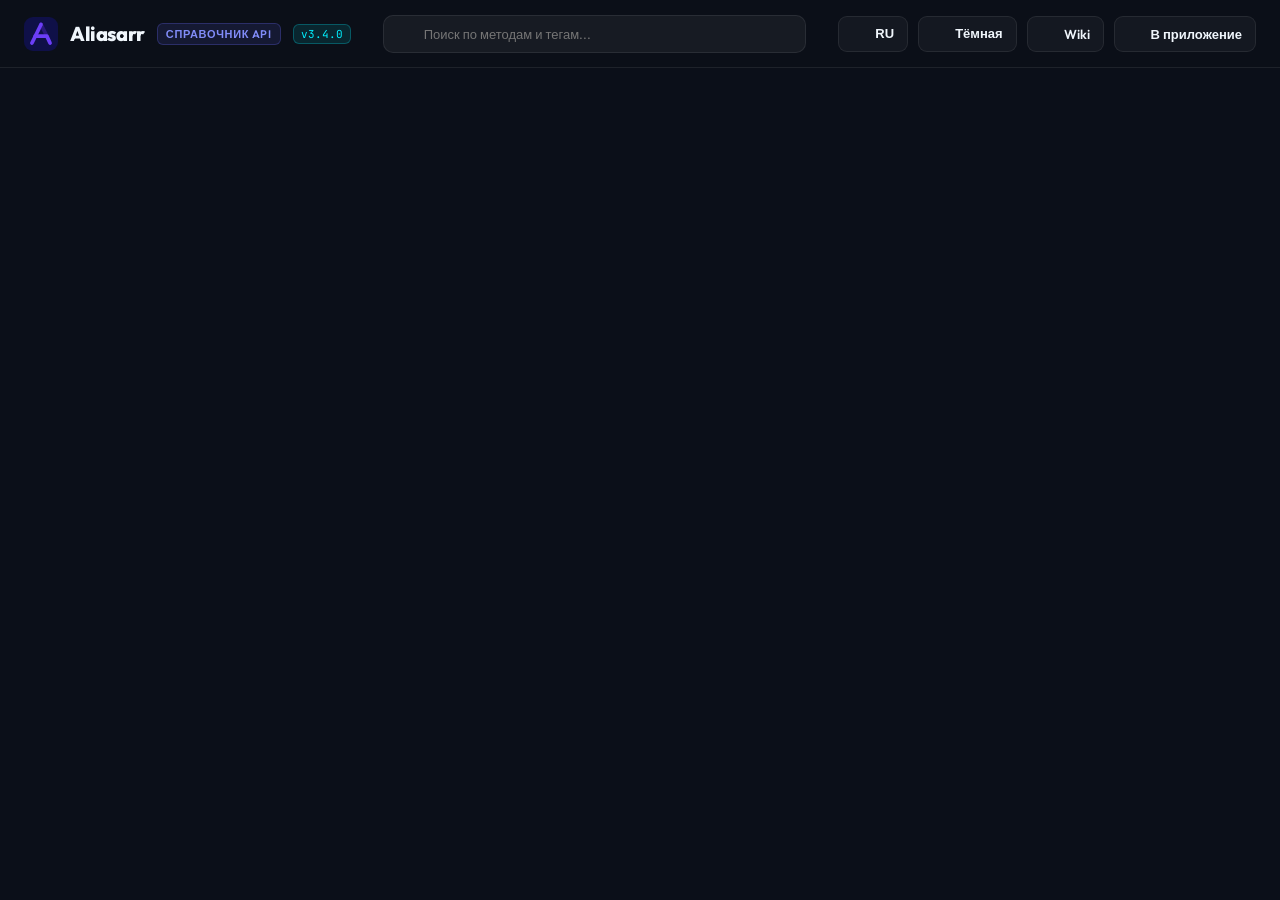
==== web/api-docs.html @ fd9d5093 "chore(sync): auto-merge main into sqlite-upgrade" ====
<!DOCTYPE html>
<html lang="ru" data-theme="dark">
<head>
  <meta charset="UTF-8" />
  <meta name="viewport" content="width=device-width, initial-scale=1.0, maximum-scale=1.0, user-scalable=no, viewport-fit=cover" />
  <title id="api-page-title">Справочник API — Aliasarr</title>
  <link rel="icon" type="image/svg+xml" href="data:image/svg+xml,%3Csvg xmlns='http://www.w3.org/2000/svg' viewBox='0 0 64 64'%3E%3Crect width='64' height='64' rx='17' fill='%230f1048'/%3E%3Cpath d='M32 14L43 36' stroke='%232a197c' stroke-width='7' stroke-linecap='round' stroke-linejoin='round'/%3E%3Cpath d='M15 49L32 14' stroke='%236838f7' stroke-width='7' stroke-linecap='round' stroke-linejoin='round'/%3E%3Cpath d='M21 36H43L49 49' stroke='%236838f7' stroke-width='7' stroke-linecap='round' stroke-linejoin='round'/%3E%3C/svg%3E">
  <link rel="preconnect" href="https://fonts.googleapis.com">
  <link rel="preconnect" href="https://fonts.gstatic.com" crossorigin>
  <link href="https://fonts.googleapis.com/css2?family=JetBrains+Mono:wght@400;500;600;700&family=Outfit:wght@400;500;600;700;800&display=swap" rel="stylesheet">
  <link rel="stylesheet" href="/ui/static/css/swagger-ui.css" />

  <script>
    (function () {
      try {
        var theme = localStorage.getItem("vbeacon_theme") || "dark";
        if (theme !== "light") theme = "dark";
        document.documentElement.setAttribute("data-theme", theme);
        document.documentElement.setAttribute("data-glass", localStorage.getItem("aliasarr_glass") || "off");
        var lang = localStorage.getItem("aliasarr_lang") || "ru";
        document.documentElement.setAttribute("lang", lang);
        document.title = lang === "en" ? "API Reference — Aliasarr" : "Справочник API — Aliasarr";
      } catch (e) {}
    })();
  </script>

  <style>
    :root { --glass-blur: none; }
    :root[data-glass="on"] { --glass-blur: initial; }

  :root {
      --bg: #0b0f19;
      --panel: #121824;
      --panel-alt: #171e2e;
      --border: rgba(255, 255, 255, 0.08);
      --border-hover: rgba(255, 255, 255, 0.16);
      --text: #f0f6fc;
      --text-muted: #8b949e;
      --teal: #00F0FF;
      --violet: #6366f1;
      --primary: #00F0FF;
      --accent: #6366f1;
      --danger: #FF2A4D;
      --success: #10b981;
      --warning: #f59e0b;
      --radius: 12px;
      --radius-sm: 8px;
      --radius-lg: 16px;
      --font-display: 'Outfit', -apple-system, BlinkMacSystemFont, 'Segoe UI', Roboto, sans-serif;
      --font-mono: 'JetBrains Mono', SFMono-Regular, Menlo, Monaco, Consolas, monospace;
      --brand-icon-bg: #0f1048;
      --brand-icon-fg: #6c3ef8;
      --brand-icon-shadow: #2a197c;
      --header-h: 68px;
    }

    [data-theme="light"] {
      --bg: #f8fafc;
      --panel: #ffffff;
      --panel-alt: #f1f5f9;
      --border: #e2e8f0;
      --border-hover: #cbd5e1;
      --text: #0f172a;
      --text-muted: #64748b;
      --teal: #0284c7;
      --violet: #6366f1;
      --primary: #0284c7;
      --accent: #6366f1;
      --danger: #dc2626;
      --success: #059669;
      --warning: #d97706;
      --brand-icon-bg: #e0e7ff;
      --brand-icon-fg: #4f46e5;
      --brand-icon-shadow: #a5b4fc;
    }

    * {
      box-sizing: border-box;
      margin: 0;
      padding: 0;
    }

    body {
      background-color: var(--bg);
      color: var(--text);
      font-family: var(--font-display);
      min-height: 100vh;
      overflow-x: hidden;
      transition: background-color 0.25s ease, color 0.25s ease;
    }

    body[data-lang="ru"] .lang-en { display: none !important; }
    body[data-lang="en"] .lang-ru { display: none !important; }

    /* TOPBAR */
    .api-header {
      position: sticky;
      top: 0;
      z-index: 999;
      height: var(--header-h);
      background: rgba(11, 15, 25, 0.82);
      backdrop-filter: var(--glass-blur, blur(20px));
      -webkit-backdrop-filter: var(--glass-blur, blur(20px));
      border-bottom: 1px solid var(--border);
      display: flex;
      align-items: center;
      padding: 0 24px;
      transition: background 0.25s ease, border-color 0.25s ease;
    }

    [data-theme="light"] .api-header {
      background: rgba(255, 255, 255, 0.88);
    }

    .api-header-inner {
      width: 100%;
      max-width: 1440px;
      margin: 0 auto;
      display: flex;
      align-items: center;
      justify-content: space-between;
      gap: 16px;
    }

    .api-header-left {
      display: flex;
      align-items: center;
      gap: 12px;
      flex-shrink: 0;
    }

    .brand-mark-logo {
      width: 34px;
      height: 34px;
      display: flex;
      align-items: center;
      justify-content: center;
    }

    .brand-icon-svg {
      width: 34px;
      height: 34px;
    }

    .brand-icon-bg { fill: var(--brand-icon-bg); }
    .brand-icon-fg { stroke: var(--brand-icon-fg); }
    .brand-icon-shadow { stroke: var(--brand-icon-shadow); }

    .brand-name {
      font-size: 20px;
      font-weight: 800;
      letter-spacing: -0.02em;
      color: var(--text);
      text-decoration: none;
    }

    .api-badge-sub {
      font-size: 11px;
      font-weight: 600;
      text-transform: uppercase;
      letter-spacing: 0.06em;
      padding: 3px 8px;
      border-radius: 6px;
      background: rgba(99, 102, 241, 0.12);
      border: 1px solid rgba(99, 102, 241, 0.28);
      color: #818cf8;
    }

    .api-badge-version {
      font-family: var(--font-mono);
      font-size: 11px;
      padding: 2px 7px;
      border-radius: 6px;
      background: rgba(0, 240, 255, 0.1);
      border: 1px solid rgba(0, 240, 255, 0.25);
      color: var(--teal);
    }

    .api-header-center {
      flex: 1;
      max-width: 480px;
      margin: 0 16px;
    }

    .api-search-box {
      position: relative;
      width: 100%;
      display: flex;
      align-items: center;
    }

    .api-search-box i,
    .api-search-box svg,
    .api-search-box .lucide {
      position: absolute;
      left: 14px;
      top: 50%;
      transform: translateY(-50%);
      width: 16px;
      height: 16px;
      color: var(--text-muted);
      pointer-events: none;
      z-index: 2;
    }

    .api-search-box input {
      width: 100%;
      height: 38px;
      padding: 0 14px 0 40px;
      background: rgba(255, 255, 255, 0.05);
      border: 1px solid var(--border);
      border-radius: 10px;
      color: var(--text);
      font-family: var(--font-display);
      font-size: 13px;
      outline: none;
      transition: all 0.2s ease;
      box-sizing: border-box;
    }

    [data-theme="light"] .api-search-box input {
      background: #f1f5f9;
    }

    .api-search-box input:focus {
      background: rgba(255, 255, 255, 0.08);
      border-color: var(--teal);
      box-shadow: 0 0 0 3px rgba(0, 240, 255, 0.15);
    }

    .api-header-right {
      display: flex;
      align-items: center;
      gap: 10px;
      flex-shrink: 0;
    }

    .api-action-btn {
      display: inline-flex;
      align-items: center;
      gap: 7px;
      height: 36px;
      padding: 0 13px;
      border-radius: 9px;
      font-size: 13px;
      font-weight: 600;
      color: var(--text);
      background: rgba(255, 255, 255, 0.04);
      border: 1px solid var(--border);
      cursor: pointer;
      text-decoration: none;
      transition: all 0.2s ease;
      user-select: none;
    }

    [data-theme="light"] .api-action-btn {
      background: #ffffff;
      border-color: #cbd5e1;
    }

    .api-action-btn:hover {
      background: rgba(255, 255, 255, 0.09);
      border-color: var(--border-hover);
      color: var(--teal);
      transform: translateY(-1px);
    }

    [data-theme="light"] .api-action-btn:hover {
      background: #f8fafc;
      border-color: #94a3b8;
      color: var(--teal);
    }

    .api-action-btn i,
    .api-action-btn svg,
    .api-action-btn .lucide {
      width: 16px;
      height: 16px;
      flex-shrink: 0;
    }

    /* MAIN CONTAINER */
    .api-main-container {
      max-width: 1440px;
      margin: 0 auto;
      padding: 24px 20px 80px 20px;
    }

    /* HIDE DEFAULT SWAGGER TOPBAR */
    .swagger-ui .topbar {
      display: none !important;
    }

    /* BASE SWAGGER OVERRIDES */
    .swagger-ui {
      font-family: var(--font-display) !important;
      color: var(--text) !important;
    }

    .swagger-ui .wrapper {
      max-width: 100% !important;
      padding: 0 !important;
    }

    /* DARK THEME SWAGGER UI OVERRIDES */
    [data-theme="dark"] .swagger-ui {
      color: #f0f6fc !important;
    }

    [data-theme="dark"] .swagger-ui .info {
      margin: 0 0 28px 0 !important;
      padding: 24px !important;
      background: var(--panel) !important;
      border: 1px solid var(--border) !important;
      border-radius: var(--radius) !important;
    }

    [data-theme="dark"] .swagger-ui .info .title {
      font-family: var(--font-display) !important;
      color: #f8fafc !important;
      font-size: 28px !important;
      font-weight: 800 !important;
    }

    [data-theme="dark"] .swagger-ui .info p,
    [data-theme="dark"] .swagger-ui .info li {
      color: #94a3b8 !important;
      font-size: 14px !important;
      line-height: 1.6 !important;
    }

    [data-theme="dark"] .swagger-ui .info h1,
    [data-theme="dark"] .swagger-ui .info h2,
    [data-theme="dark"] .swagger-ui .info h3 {
      color: #f8fafc !important;
      margin-top: 14px !important;
      font-weight: 700 !important;
    }

    [data-theme="dark"] .swagger-ui .info a {
      color: var(--teal) !important;
    }

    [data-theme="dark"] .swagger-ui .scheme-container {
      background: var(--panel) !important;
      box-shadow: none !important;
      border: 1px solid var(--border) !important;
      border-radius: var(--radius) !important;
      padding: 16px 20px !important;
      margin-bottom: 24px !important;
    }

    [data-theme="dark"] .swagger-ui .schemes > label {
      color: #cbd5e1 !important;
      font-size: 13px !important;
    }

    [data-theme="dark"] .swagger-ui .opblock-tag {
      font-family: var(--font-display) !important;
      font-size: 18px !important;
      font-weight: 700 !important;
      color: #f8fafc !important;
      border-bottom: 1px solid var(--border) !important;
      padding: 14px 0 !important;
    }

    [data-theme="dark"] .swagger-ui .opblock-tag small {
      color: #94a3b8 !important;
      font-size: 13px !important;
      font-weight: 400 !important;
      margin-left: 10px !important;
    }

    [data-theme="dark"] .swagger-ui .opblock-tag svg {
      fill: #94a3b8 !important;
    }

    [data-theme="dark"] .swagger-ui .opblock {
      background: var(--panel) !important;
      border: 1px solid var(--border) !important;
      box-shadow: none !important;
      border-radius: var(--radius-sm) !important;
      margin-bottom: 12px !important;
      transition: border-color 0.2s ease, transform 0.15s ease;
    }

    [data-theme="dark"] .swagger-ui .opblock:hover {
      border-color: var(--border-hover) !important;
    }

    [data-theme="dark"] .swagger-ui .opblock-summary {
      padding: 8px 16px !important;
    }

    [data-theme="dark"] .swagger-ui .opblock-summary-path {
      font-family: var(--font-mono) !important;
      font-size: 13px !important;
      font-weight: 600 !important;
      color: #f8fafc !important;
    }

    [data-theme="dark"] .swagger-ui .opblock-summary-description {
      color: #94a3b8 !important;
      font-size: 13px !important;
    }

    /* Method Badges */
    .swagger-ui .opblock-summary-method {
      font-family: var(--font-mono) !important;
      font-weight: 700 !important;
      font-size: 12px !important;
      border-radius: 6px !important;
      padding: 5px 12px !important;
      min-width: 74px !important;
      text-align: center !important;
    }

    [data-theme="dark"] .swagger-ui .opblock.opblock-get .opblock-summary-method {
      background: rgba(2, 132, 199, 0.2) !important;
      border: 1px solid rgba(56, 189, 248, 0.4) !important;
      color: #38bdf8 !important;
    }

    [data-theme="dark"] .swagger-ui .opblock.opblock-post .opblock-summary-method {
      background: rgba(5, 150, 105, 0.2) !important;
      border: 1px solid rgba(52, 211, 153, 0.4) !important;
      color: #34d399 !important;
    }

    [data-theme="dark"] .swagger-ui .opblock.opblock-put .opblock-summary-method,
    [data-theme="dark"] .swagger-ui .opblock.opblock-patch .opblock-summary-method {
      background: rgba(217, 119, 6, 0.2) !important;
      border: 1px solid rgba(251, 191, 36, 0.4) !important;
      color: #fbbf24 !important;
    }

    [data-theme="dark"] .swagger-ui .opblock.opblock-delete .opblock-summary-method {
      background: rgba(220, 38, 38, 0.2) !important;
      border: 1px solid rgba(248, 113, 113, 0.4) !important;
      color: #f87171 !important;
    }

    [data-theme="dark"] .swagger-ui .opblock-body {
      background: var(--panel-alt) !important;
      border-top: 1px solid var(--border) !important;
    }

    [data-theme="dark"] .swagger-ui .opblock-section-header {
      background: rgba(0, 0, 0, 0.2) !important;
      box-shadow: none !important;
      border-bottom: 1px solid var(--border) !important;
    }

    [data-theme="dark"] .swagger-ui .opblock-section-header h4 {
      color: #e2e8f0 !important;
      font-size: 13px !important;
      font-weight: 700 !important;
    }

    [data-theme="dark"] .swagger-ui table thead tr th,
    [data-theme="dark"] .swagger-ui table thead tr td {
      color: #94a3b8 !important;
      border-bottom: 1px solid var(--border) !important;
      font-size: 12px !important;
    }

    [data-theme="dark"] .swagger-ui .parameters-col_name {
      color: #f8fafc !important;
      font-family: var(--font-mono) !important;
      font-size: 13px !important;
    }

    [data-theme="dark"] .swagger-ui .parameters-col_description {
      color: #94a3b8 !important;
      font-size: 13px !important;
    }

    [data-theme="dark"] .swagger-ui .parameter__name.required:after {
      color: #f87171 !important;
    }

    [data-theme="dark"] .swagger-ui input[type="text"],
    [data-theme="dark"] .swagger-ui textarea,
    [data-theme="dark"] .swagger-ui select {
      background: rgba(255, 255, 255, 0.05) !important;
      border: 1px solid var(--border) !important;
      color: #f8fafc !important;
      border-radius: 6px !important;
      font-family: var(--font-mono) !important;
      font-size: 12px !important;
      padding: 6px 10px !important;
    }

    [data-theme="dark"] .swagger-ui input[type="text"]:focus,
    [data-theme="dark"] .swagger-ui textarea:focus,
    [data-theme="dark"] .swagger-ui select:focus {
      border-color: var(--teal) !important;
      outline: none !important;
    }

    [data-theme="dark"] .swagger-ui .responses-inner {
      padding: 16px 20px !important;
    }

    [data-theme="dark"] .swagger-ui .response-col_status {
      font-family: var(--font-mono) !important;
      font-weight: 700 !important;
      color: #f8fafc !important;
    }

    [data-theme="dark"] .swagger-ui .response-col_description__inner div.markdown p {
      color: #94a3b8 !important;
    }

    [data-theme="dark"] .swagger-ui .highlight-code,
    [data-theme="dark"] .swagger-ui .microlight {
      background: #080a0f !important;
      border: 1px solid var(--border) !important;
      border-radius: 8px !important;
      color: #38bdf8 !important;
      font-family: var(--font-mono) !important;
    }

    [data-theme="dark"] .swagger-ui .btn {
      font-family: var(--font-display) !important;
      font-weight: 600 !important;
      border-radius: 8px !important;
      box-shadow: none !important;
      transition: all 0.2s ease !important;
    }

    [data-theme="dark"] .swagger-ui .btn.authorize {
      background: rgba(16, 185, 129, 0.15) !important;
      border: 1px solid rgba(16, 185, 129, 0.35) !important;
      color: #34d399 !important;
    }

    [data-theme="dark"] .swagger-ui .btn.authorize svg {
      fill: #34d399 !important;
    }

    [data-theme="dark"] .swagger-ui .btn.execute {
      background: var(--teal) !important;
      border-color: var(--teal) !important;
      color: #05070e !important;
    }

    [data-theme="dark"] .swagger-ui .btn.try-out__btn {
      background: rgba(255, 255, 255, 0.06) !important;
      border: 1px solid var(--border) !important;
      color: #f8fafc !important;
    }

    [data-theme="dark"] .swagger-ui .btn.btn-clear {
      background: rgba(255, 255, 255, 0.05) !important;
      border: 1px solid var(--border) !important;
      color: #94a3b8 !important;
    }

    [data-theme="dark"] .swagger-ui section.models {
      background: var(--panel) !important;
      border: 1px solid var(--border) !important;
      border-radius: var(--radius) !important;
    }

    [data-theme="dark"] .swagger-ui section.models h4 {
      color: #f8fafc !important;
      border-bottom: 1px solid var(--border) !important;
    }

    [data-theme="dark"] .swagger-ui .model-title {
      font-family: var(--font-mono) !important;
      color: #cbd5e1 !important;
    }

    [data-theme="dark"] .swagger-ui .model-box {
      background: rgba(0, 0, 0, 0.25) !important;
    }

    [data-theme="dark"] .swagger-ui .dialog-ux .modal-ux {
      background: var(--panel) !important;
      border: 1px solid var(--border) !important;
      border-radius: var(--radius-lg) !important;
      box-shadow: 0 25px 50px -12px rgba(0, 0, 0, 0.7) !important;
    }

    [data-theme="dark"] .swagger-ui .dialog-ux .modal-ux-header {
      border-bottom: 1px solid var(--border) !important;
    }

    [data-theme="dark"] .swagger-ui .dialog-ux .modal-ux-header h3 {
      color: #f8fafc !important;
    }

    [data-theme="dark"] .swagger-ui .dialog-ux .modal-ux-content {
      color: #cbd5e1 !important;
    }

    /* RESPONSIVE */
    @media (max-width: 900px) {
      .api-header {
        height: auto;
        padding: 12px 16px;
      }
      .api-header-inner {
        flex-wrap: wrap;
        gap: 10px;
      }
      .api-header-center {
        order: 3;
        flex: 1 1 100%;
        max-width: 100%;
        margin: 4px 0 0 0;
      }
    }

    @media (max-width: 768px) {
      .api-header {
        height: auto !important;
        padding: 10px 14px !important;
        position: relative !important;
      }
      .api-header-inner {
        flex-direction: column !important;
        align-items: stretch !important;
        gap: 10px !important;
      }
      .api-header-left {
        display: flex !important;
        align-items: center !important;
        justify-content: flex-start !important;
        flex-wrap: wrap !important;
        gap: 8px !important;
        width: 100% !important;
      }
      .brand-name {
        display: inline !important;
        font-size: 18px !important;
      }
      .api-badge-sub {
        font-size: 10.5px !important;
        padding: 2px 6px !important;
      }
      .api-badge-version {
        font-size: 10.5px !important;
        padding: 2px 6px !important;
      }
      .api-header-center {
        order: 2 !important;
        display: block !important;
        width: 100% !important;
        max-width: 100% !important;
        margin: 0 !important;
      }
      .api-search-box input {
        width: 100% !important;
        height: 38px !important;
        box-sizing: border-box !important;
      }
      .api-header-right {
        order: 3 !important;
        display: grid !important;
        grid-template-columns: repeat(2, 1fr) !important;
        gap: 8px !important;
        width: 100% !important;
      }
      .api-action-btn {
        width: 100% !important;
        justify-content: center !important;
        text-align: center !important;
        height: 36px !important;
        padding: 0 10px !important;
        font-size: 12px !important;
        box-sizing: border-box !important;
      }
    }

    /* Floating Scroll to Top */
    .api-floating-bar {
      position: fixed;
      bottom: 24px;
      right: 24px;
      display: flex;
      gap: 8px;
      z-index: 90;
    }

    .api-floating-btn {
      width: 44px;
      height: 44px;
      border-radius: 12px;
      background: var(--panel);
      border: 1px solid var(--border);
      color: var(--text);
      display: flex;
      align-items: center;
      justify-content: center;
      cursor: pointer;
      box-shadow: 0 4px 16px rgba(0, 0, 0, 0.25);
      transition: all 0.2s ease;
    }

    .api-floating-btn:hover {
      border-color: var(--teal, #00F0FF);
      color: var(--teal, #00F0FF);
      transform: translateY(-2px);
    }

    #btn-back-to-top {
      opacity: 0;
      pointer-events: none;
    }

    #btn-back-to-top.visible {
      opacity: 1;
      pointer-events: auto;
    }

    @media (max-width: 768px) {
      .api-floating-bar {
        bottom: calc(20px + env(safe-area-inset-bottom, 0px));
        right: 16px;
      }
    }
  </style>
</head>
<body data-lang="ru">

<header class="api-header">
  <div class="api-header-inner">
    <div class="api-header-left">
      <a href="/" class="brand-mark-logo" title="Aliasarr Home">
        <svg class="brand-icon-svg" viewBox="0 0 32 32" fill="none" xmlns="http://www.w3.org/2000/svg">
          <rect width="32" height="32" rx="8.5" class="brand-icon-bg"/>
          <path d="M16 7L21.5 18" class="brand-icon-shadow" stroke-width="3.5" stroke-linecap="round" stroke-linejoin="round"/>
          <path d="M7.5 24.5L16 7" class="brand-icon-fg" stroke-width="3.5" stroke-linecap="round" stroke-linejoin="round"/>
          <path d="M10.5 18H21.5L24.5 24.5" class="brand-icon-fg" stroke-width="3.5" stroke-linecap="round" stroke-linejoin="round"/>
        </svg>
      </a>
      <a href="/" class="brand-name">Aliasarr</a>
      <span class="api-badge-sub">
        <span class="lang-ru">Справочник API</span>
        <span class="lang-en">API Reference</span>
      </span>
      <span class="api-badge-version">v3.4.0</span>
    </div>

    <div class="api-header-center">
      <div class="api-search-box">
        <i data-lucide="search"></i>
        <input type="text" id="api-search-input" placeholder="Поиск по методам и тегам..." oninput="filterEndpoints(this.value)" />
      </div>
    </div>

    <div class="api-header-right">
      <button class="api-action-btn" onclick="toggleApiLang()" title="Сменить язык / Switch Language" id="btn-lang">
        <i data-lucide="globe"></i>
        <span id="api-lang-text">RU</span>
      </button>
      <button class="api-action-btn" onclick="toggleApiTheme()" title="Сменить тему оформления / Switch Theme" id="btn-theme">
        <i data-lucide="moon" id="api-theme-icon"></i>
        <span id="api-theme-text">
          <span class="lang-ru">Тёмная</span>
          <span class="lang-en">Dark</span>
        </span>
      </button>
      <a href="/docs" class="api-action-btn" title="Wiki & Документация">
        <i data-lucide="book-open"></i>
        <span>Wiki</span>
      </a>
      <a href="/" class="api-action-btn" title="Открыть веб-интерфейс">
        <i data-lucide="arrow-left"></i>
        <span class="lang-ru">В приложение</span>
        <span class="lang-en">Open App</span>
      </a>
    </div>
  </div>
</header>

<main class="api-main-container">
  <div id="swagger-ui"></div>
</main>

<!-- FLOATING CONTROLS -->
<div class="api-floating-bar">
  <button id="btn-back-to-top" class="api-floating-btn" onclick="scrollToTop()" title="Наверх / Scroll to Top" aria-label="Scroll to top">
    <i data-lucide="arrow-up"></i>
  </button>
</div>

<script src="/ui/static/js/lucide.min.js"></script>
<script src="/ui/static/js/swagger-ui-bundle.js"></script>
<script src="/ui/static/js/swagger-ui-standalone-preset.js"></script>

<script>
  var currentLang = localStorage.getItem("aliasarr_lang") || "ru";
  if (currentLang !== "en") currentLang = "ru";

  var currentTheme = localStorage.getItem("vbeacon_theme") || "dark";
  if (currentTheme !== "light") currentTheme = "dark";

  document.body.setAttribute("data-lang", currentLang);
  document.documentElement.setAttribute("data-theme", currentTheme);

  // Initialize Lucide icons
  function refreshIcons() {
    if (window.lucide && typeof window.lucide.createIcons === 'function') {
      window.lucide.createIcons();
    }
  }

  // Update button states
  function updateHeaderControls() {
    var langLabel = document.getElementById("api-lang-text");
    if (langLabel) langLabel.textContent = currentLang.toUpperCase();

    var themeIcon = document.getElementById("api-theme-icon");
    if (themeIcon) {
      themeIcon.setAttribute("data-lucide", currentTheme === "light" ? "sun" : "moon");
    }

    var searchInput = document.getElementById("api-search-input");
    if (searchInput) {
      searchInput.placeholder = currentLang === "ru" ? "Поиск по методам и тегам..." : "Filter methods and tags...";
    }

    var title = document.getElementById("api-page-title");
    if (title) {
      title.textContent = currentLang === "ru" ? "Справочник API — Aliasarr" : "API Reference — Aliasarr";
    }

    refreshIcons();
  }

  // Toggle Theme
  function toggleApiTheme() {
    currentTheme = currentTheme === "dark" ? "light" : "dark";
    document.documentElement.setAttribute("data-theme", currentTheme);
    localStorage.setItem("vbeacon_theme", currentTheme);
    updateHeaderControls();
  }

  // Toggle Language
  function toggleApiLang() {
    currentLang = currentLang === "ru" ? "en" : "ru";
    document.body.setAttribute("data-lang", currentLang);
    document.documentElement.setAttribute("lang", currentLang);
    localStorage.setItem("aliasarr_lang", currentLang);
    updateHeaderControls();

    // Reload Swagger spec with new language
    if (window.ui && window.ui.specActions) {
      var nextSpecUrl = "/openapi.json?lang=" + currentLang;
      window.ui.specActions.updateUrl(nextSpecUrl);
      window.ui.specActions.download(nextSpecUrl);
    }
    setTimeout(translateSwaggerDom, 300);
  }

  // Live filter for Swagger UI operations and tags
  function filterEndpoints(query) {
    var q = (query || "").trim().toLowerCase();
    var tagSections = document.querySelectorAll(".opblock-tag-section");
    tagSections.forEach(function(section) {
      var tagMatch = false;
      var tagEl = section.querySelector(".opblock-tag");
      if (tagEl && tagEl.textContent.toLowerCase().includes(q)) {
        tagMatch = true;
      }

      var opblocks = section.querySelectorAll(".opblock");
      var anyOpMatch = false;
      opblocks.forEach(function(op) {
        if (!q || tagMatch) {
          op.style.display = "";
          anyOpMatch = true;
        } else {
          var text = op.textContent.toLowerCase();
          if (text.includes(q)) {
            op.style.display = "";
            anyOpMatch = true;
          } else {
            op.style.display = "none";
          }
        }
      });

      if (!q || tagMatch || anyOpMatch) {
        section.style.display = "";
      } else {
        section.style.display = "none";
      }
    });
  }

  // Client-side translation of Swagger UI chrome strings
  function translateSwaggerDom() {
    if (currentLang !== "ru") return;

    var translations = [
      { sel: ".btn.try-out__btn", from: "Try it out", to: "Попробовать" },
      { sel: ".btn.try-out__btn.cancel", from: "Cancel", to: "Отмена" },
      { sel: ".btn.execute", from: "Execute", to: "Выполнить запрос" },
      { sel: ".btn.btn-clear", from: "Clear", to: "Очистить" },
      { sel: ".btn.authorize span", from: "Authorize", to: "Авторизация" },
      { sel: ".opblock-section-header h4", from: "Parameters", to: "Параметры" },
      { sel: ".opblock-section-header h4", from: "Responses", to: "Ответы сервера" },
      { sel: ".opblock-description-wrapper p", from: "No parameters", to: "Нет обязательных параметров" },
      { sel: "section.models h4 span", from: "Schemas", to: "Схемы данных" }
    ];

    translations.forEach(function(item) {
      document.querySelectorAll(item.sel).forEach(function(el) {
        if (el.textContent.trim() === item.from) {
          el.textContent = item.to;
        }
      });
    });
  }

  // Back to top logic
  window.addEventListener('scroll', function() {
    var btn = document.getElementById('btn-back-to-top');
    if (!btn) return;
    if (window.scrollY > 300) {
      btn.classList.add('visible');
    } else {
      btn.classList.remove('visible');
    }
  });

  function scrollToTop() {
    window.scrollTo({ top: 0, behavior: 'smooth' });
  }

  // Initialize Swagger UI
  window.addEventListener("DOMContentLoaded", function() {
    updateHeaderControls();

    var specUrl = "/openapi.json?lang=" + currentLang;

    window.ui = SwaggerUIBundle({
      url: specUrl,
      dom_id: "#swagger-ui",
      deepLinking: true,
      presets: [
        SwaggerUIBundle.presets.apis,
        SwaggerUIStandalonePreset
      ],
      plugins: [
        SwaggerUIBundle.plugins.DownloadUrl
      ],
      layout: "BaseLayout",
      displayRequestDuration: true,
      docExpansion: "list",
      defaultModelsExpandDepth: 1,
      defaultModelExpandDepth: 1,
      onComplete: function() {
        // Auto pre-authorize if bootstrap key is provided
        if (window.__ALIASARR_BOOTSTRAP_KEY__) {
          try {
            window.ui.preauthorizeApiKey("ApiKeyAuth", window.__ALIASARR_BOOTSTRAP_KEY__);
          } catch(e) {}
        }
        translateSwaggerDom();
      }
    });

    // Observe DOM changes to maintain Russian translations dynamically
    var observer = new MutationObserver(function() {
      if (currentLang === "ru") {
        translateSwaggerDom();
      }
    });

    var container = document.getElementById("swagger-ui");
    if (container) {
      observer.observe(container, { childList: true, subtree: true });
    }
  });
</script>
</body>
</html>
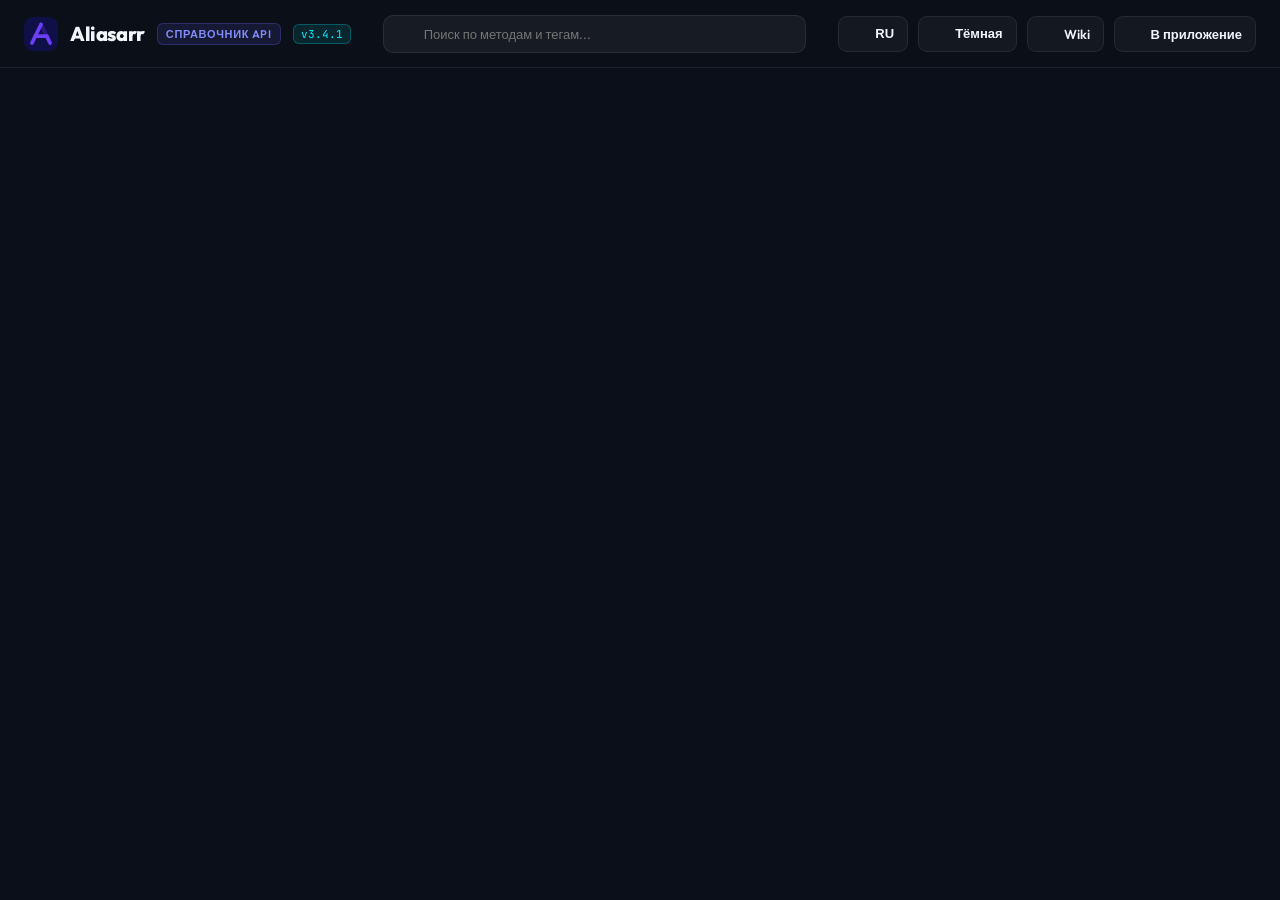
==== commit c7236eca: "chore(sync): auto-merge main into sqlite-upgrade" ====
--- a/web/api-docs.html
+++ b/web/api-docs.html
@@ -742,7 +742,7 @@
         <span class="lang-ru">Справочник API</span>
         <span class="lang-en">API Reference</span>
       </span>
-      <span class="api-badge-version">v3.4.0</span>
+      <span class="api-badge-version">v3.4.1</span>
     </div>
 
     <div class="api-header-center">
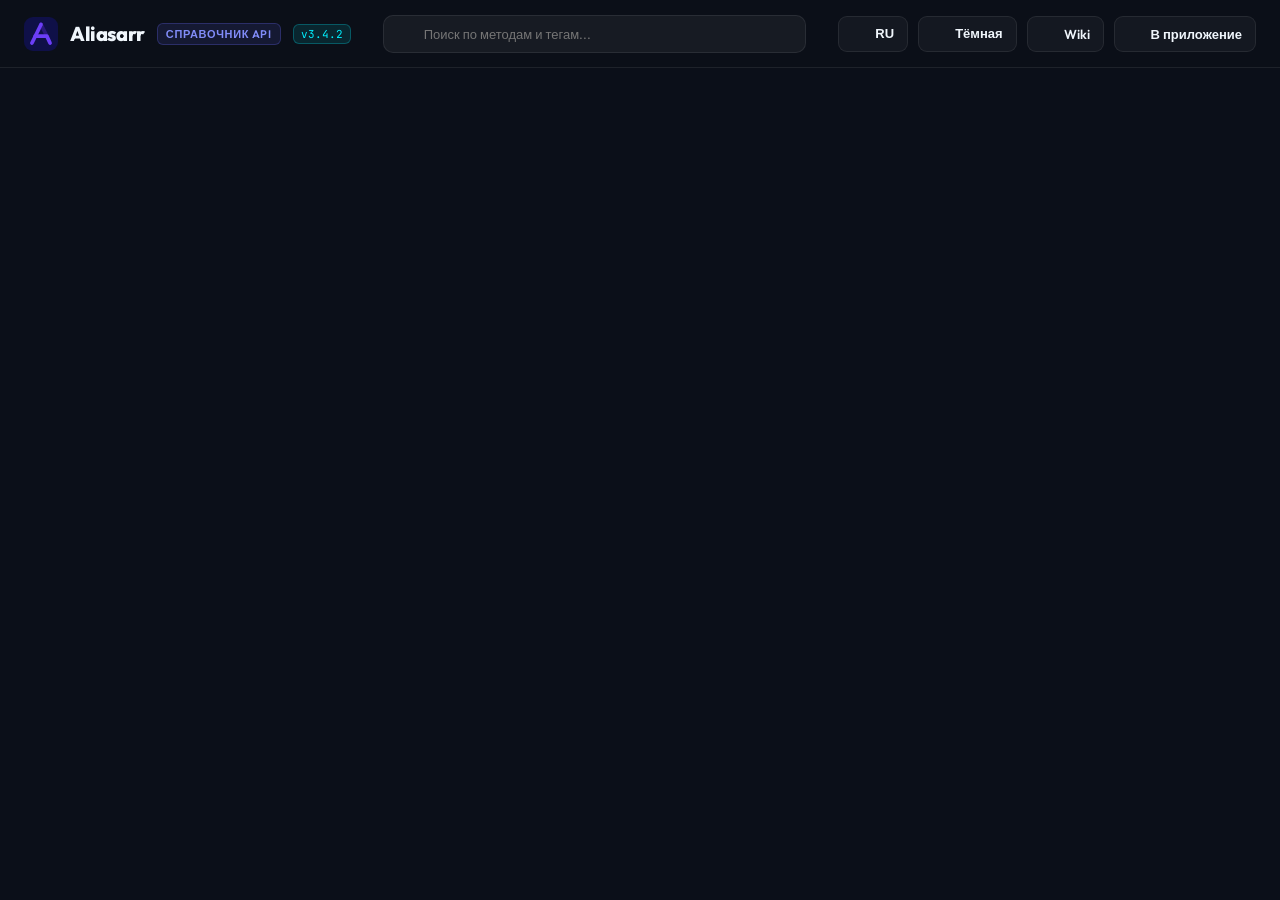
==== commit 9b0eef8f: "chore(sync): auto-merge main into sqlite-upgrade" ====
--- a/web/api-docs.html
+++ b/web/api-docs.html
@@ -742,7 +742,7 @@
         <span class="lang-ru">Справочник API</span>
         <span class="lang-en">API Reference</span>
       </span>
-      <span class="api-badge-version">v3.4.1</span>
+      <span class="api-badge-version">v3.4.2</span>
     </div>
 
     <div class="api-header-center">
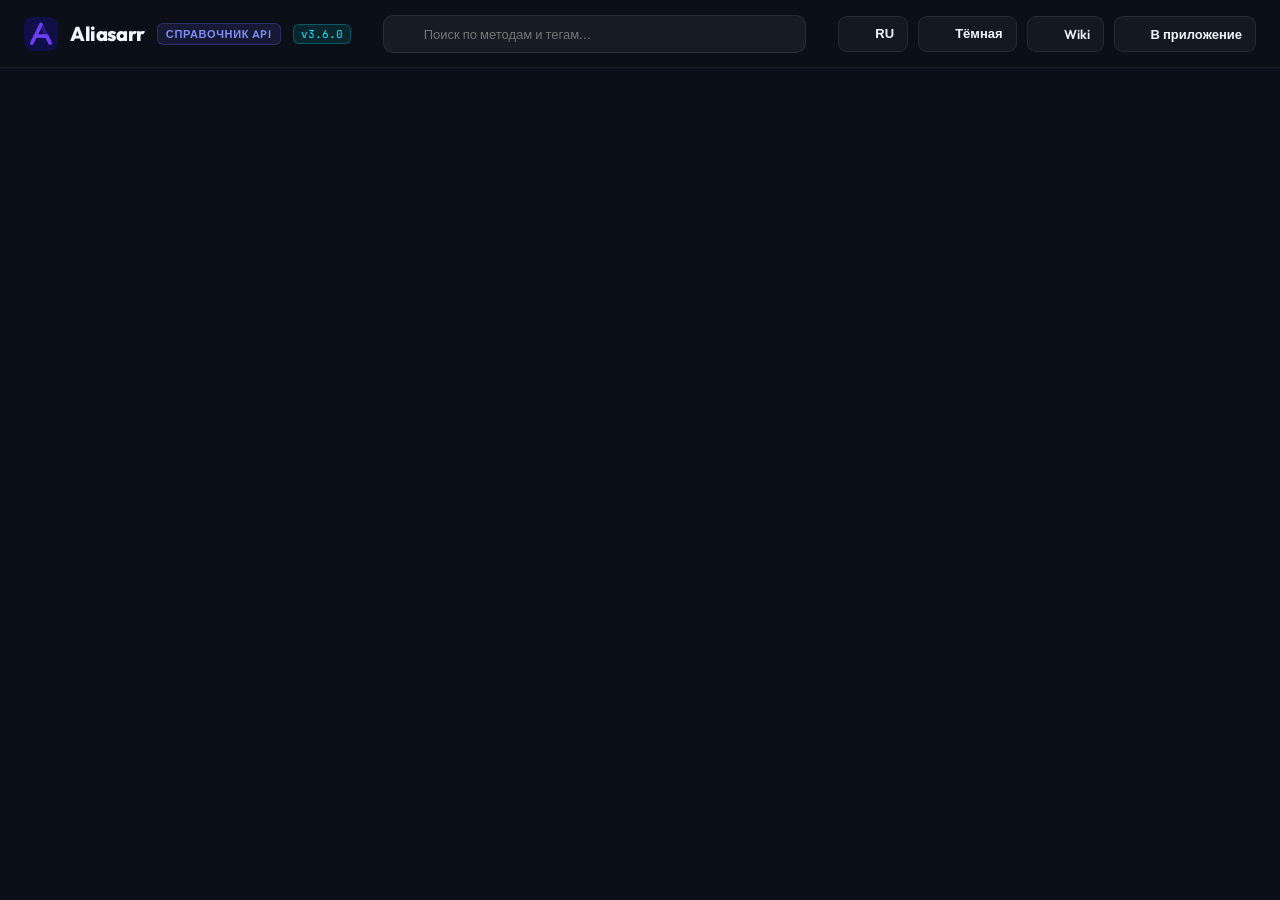
==== commit 6da2b507: "chore(release): bump version to v3.6.0" ====
--- a/web/api-docs.html
+++ b/web/api-docs.html
@@ -742,7 +742,7 @@
         <span class="lang-ru">Справочник API</span>
         <span class="lang-en">API Reference</span>
       </span>
-      <span class="api-badge-version">v3.4.2</span>
+      <span class="api-badge-version">v3.6.0</span>
     </div>
 
     <div class="api-header-center">
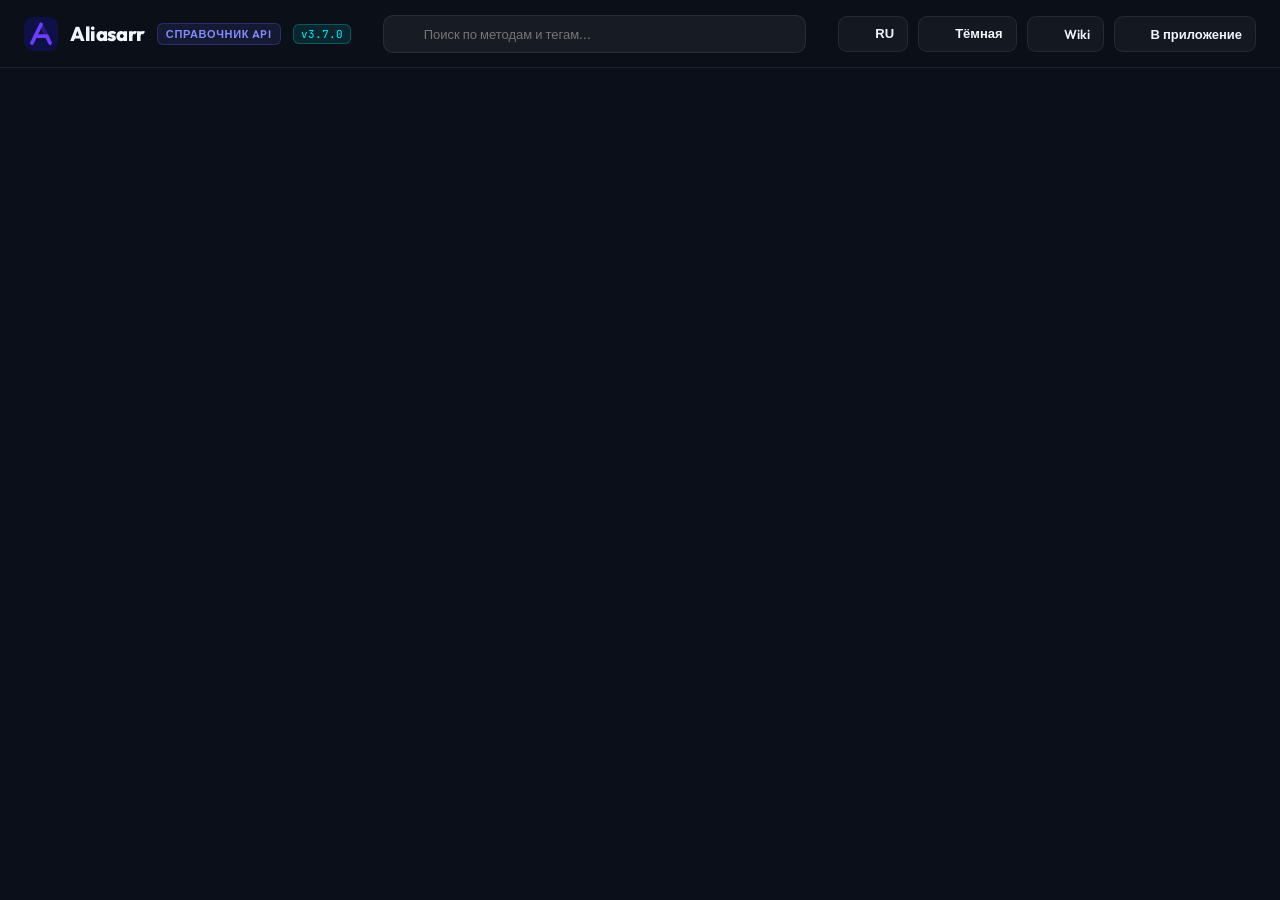
==== commit 4581aa55: "chore(release): bump version to v3.7.0" ====
--- a/web/api-docs.html
+++ b/web/api-docs.html
@@ -742,7 +742,7 @@
         <span class="lang-ru">Справочник API</span>
         <span class="lang-en">API Reference</span>
       </span>
-      <span class="api-badge-version">v3.6.0</span>
+      <span class="api-badge-version">v3.7.0</span>
     </div>
 
     <div class="api-header-center">
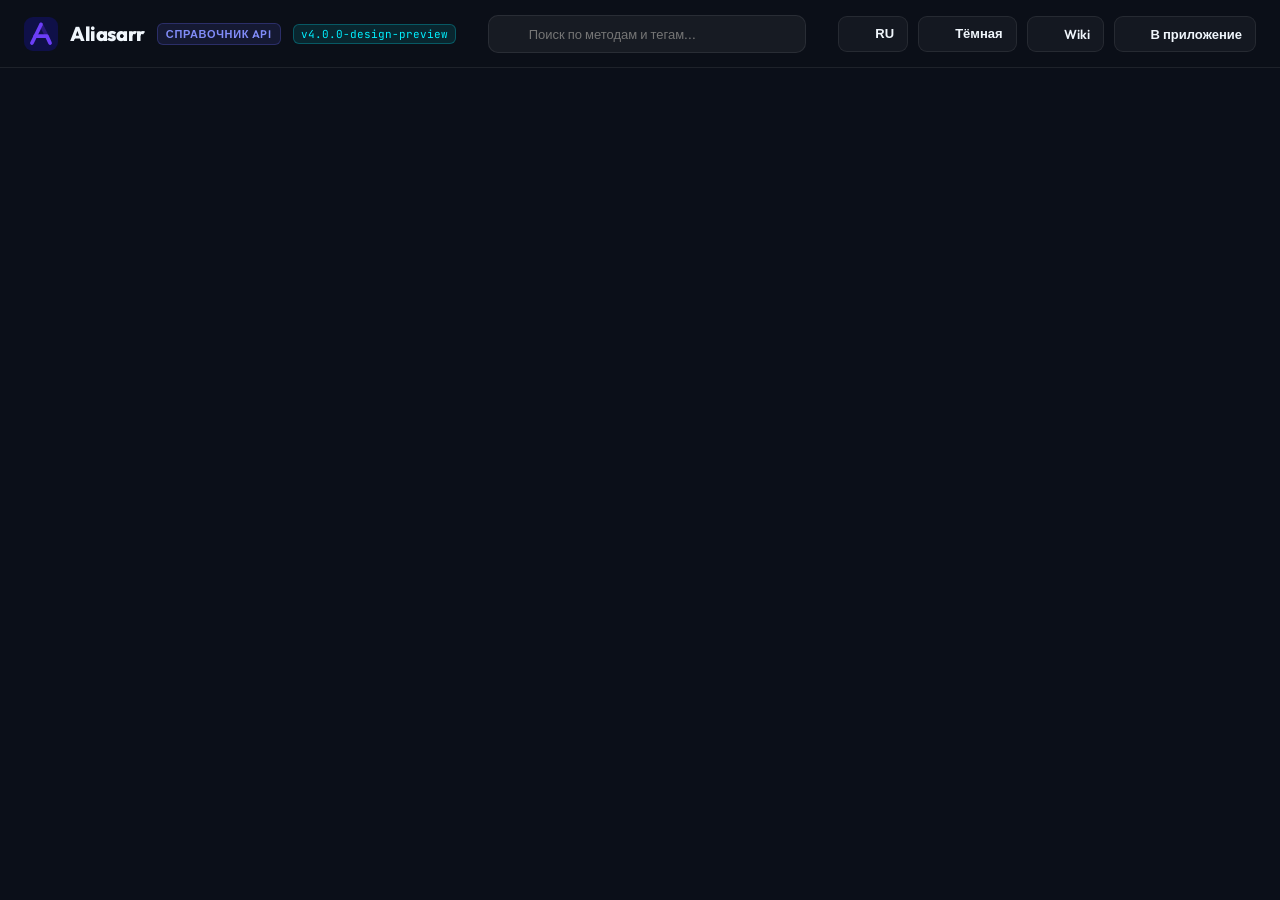
==== commit 969e16ae: "chore(version): set branch version to 4.0.0-design-preview" ====
--- a/web/api-docs.html
+++ b/web/api-docs.html
@@ -54,6 +54,7 @@
       --header-h: 68px;
     }
 
+    [data-theme="paper"],
     [data-theme="light"] {
       --bg: #f8fafc;
       --panel: #ffffff;
@@ -108,7 +109,7 @@
       transition: background 0.25s ease, border-color 0.25s ease;
     }
 
-    [data-theme="light"] .api-header {
+    :is([data-theme="paper"], [data-theme="light"]) .api-header {
       background: rgba(255, 255, 255, 0.88);
     }
 
@@ -218,7 +219,7 @@
       box-sizing: border-box;
     }
 
-    [data-theme="light"] .api-search-box input {
+    :is([data-theme="paper"], [data-theme="light"]) .api-search-box input {
       background: #f1f5f9;
     }
 
@@ -253,7 +254,7 @@
       user-select: none;
     }
 
-    [data-theme="light"] .api-action-btn {
+    :is([data-theme="paper"], [data-theme="light"]) .api-action-btn {
       background: #ffffff;
       border-color: #cbd5e1;
     }
@@ -265,7 +266,7 @@
       transform: translateY(-1px);
     }
 
-    [data-theme="light"] .api-action-btn:hover {
+    :is([data-theme="paper"], [data-theme="light"]) .api-action-btn:hover {
       background: #f8fafc;
       border-color: #94a3b8;
       color: var(--teal);
@@ -742,7 +743,7 @@
         <span class="lang-ru">Справочник API</span>
         <span class="lang-en">API Reference</span>
       </span>
-      <span class="api-badge-version">v3.7.0</span>
+      <span class="api-badge-version">v4.0.0-design-preview</span>
     </div>
 
     <div class="api-header-center">
